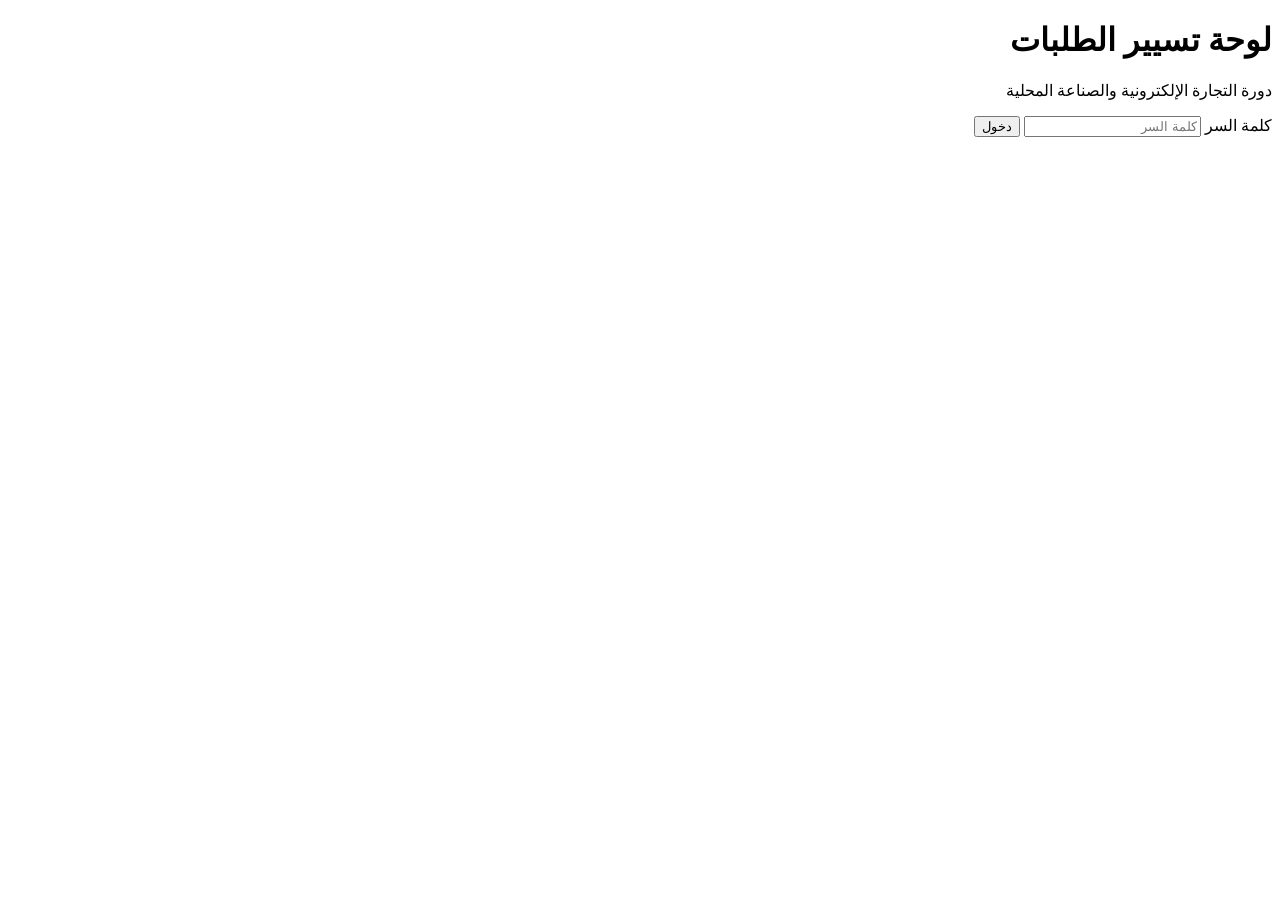
==== admin.html @ 966c3cd6 "Add files via upload" ====
<!DOCTYPE html>
<html lang="ar" dir="rtl">
<head>
<meta charset="UTF-8">
<meta name="viewport" content="width=device-width, initial-scale=1">
<title>لوحة تسيير الطلبات — دورة Oussama Sena</title>
<meta name="robots" content="noindex, nofollow">
<meta name="theme-color" content="#05070b">
<link rel="icon" href="favicon.svg" type="image/svg+xml">

<link rel="preconnect" href="https://fonts.googleapis.com">
<link rel="preconnect" href="https://fonts.gstatic.com" crossorigin>
<link href="https://fonts.googleapis.com/css2?family=Cairo:wght@400;600;700;900&display=swap" rel="stylesheet">
<link rel="stylesheet" href="admin.css">
</head>
<body>

<!-- ==========================================================
     شاشة الدخول
     ========================================================== -->
<div class="gate" id="gate">
  <form class="gate__card" id="gateForm">
    <span class="gate__mark" aria-hidden="true"></span>
    <h1>لوحة تسيير الطلبات</h1>
    <p>دورة التجارة الإلكترونية والصناعة المحلية</p>
    <label for="pw" class="sr-only">كلمة السر</label>
    <input type="password" id="pw" placeholder="كلمة السر" autocomplete="current-password" required>
    <span class="gate__err" id="gateErr"></span>
    <button type="submit" class="btn btn--primary btn--block">دخول</button>
  </form>
</div>

<!-- ==========================================================
     اللوحة
     ========================================================== -->
<div class="app" id="app" hidden>

  <header class="bar">
    <div class="wrap bar__in">
      <div class="bar__brand">
        <span class="bar__mark" aria-hidden="true"></span>
        <span class="bar__txt">لوحة تسيير الطلبات<small>By Oussama Sena</small></span>
      </div>
      <div class="bar__acts">
        <a href="index.html" class="btn btn--ghost btn--sm">الصفحة</a>
        <button type="button" class="btn btn--ghost btn--sm" id="logoutBtn">خروج</button>
      </div>
    </div>
  </header>

  <main class="wrap main">

    <!-- المؤشرات -->
    <section class="kpis" id="kpis" aria-label="ملخص">
      <button class="kpi is-active" data-filter="الكل">
        <span class="kpi__k">كل الطلبات</span><span class="kpi__v" id="kTotal">0</span>
      </button>
      <button class="kpi kpi--new" data-filter="جديد">
        <span class="kpi__k">جديد</span><span class="kpi__v" id="kNew">0</span>
      </button>
      <button class="kpi kpi--call" data-filter="تم التواصل">
        <span class="kpi__k">تم التواصل</span><span class="kpi__v" id="kCall">0</span>
      </button>
      <button class="kpi kpi--ok" data-filter="مؤكد">
        <span class="kpi__k">مؤكد</span><span class="kpi__v" id="kOk">0</span>
      </button>
      <button class="kpi kpi--no" data-filter="ملغى">
        <span class="kpi__k">ملغى</span><span class="kpi__v" id="kNo">0</span>
      </button>
      <div class="kpi kpi--money">
        <span class="kpi__k">المداخيل المؤكدة</span><span class="kpi__v" id="kMoney">0 دج</span>
      </div>
    </section>

    <!-- أدوات -->
    <section class="tools">
      <div class="search">
        <svg viewBox="0 0 24 24" aria-hidden="true"><circle cx="11" cy="11" r="7"/><path d="M20 20l-4-4"/></svg>
        <input type="search" id="q" placeholder="ابحث بالاسم أو الهاتف أو الولاية…" autocomplete="off">
      </div>
      <select id="sort" aria-label="الترتيب">
        <option value="new">الأحدث أولاً</option>
        <option value="old">الأقدم أولاً</option>
        <option value="name">حسب الاسم</option>
        <option value="wilaya">حسب الولاية</option>
      </select>
      <button type="button" class="btn btn--ghost btn--sm" id="exportBtn">تصدير Excel</button>
      <button type="button" class="btn btn--ghost btn--sm" id="backupBtn">نسخة احتياطية</button>
      <label class="btn btn--ghost btn--sm" for="importFile">استرجاع</label>
      <input type="file" id="importFile" accept="application/json" hidden>
      <button type="button" class="btn btn--ghost btn--sm" id="addBtn">+ طلب يدوي</button>
    </section>

    <p class="count" id="count"></p>

    <!-- القائمة -->
    <section id="list" class="list"></section>

    <div class="empty" id="empty" hidden>
      <span aria-hidden="true">📭</span>
      <h2>لا توجد طلبات بعد</h2>
      <p>ستظهر هنا الطلبات القادمة من نموذج التسجيل في الصفحة.</p>
    </div>

  </main>
</div>

<!-- نافذة إضافة طلب يدوي -->
<div class="modal" id="addModal" hidden>
  <form class="modal__card" id="addForm">
    <h2>إضافة طلب يدوي</h2>
    <p class="modal__sub">لتسجيل شخص تواصل معك عبر واتساب أو الهاتف.</p>

    <label for="mName">الاسم واللقب</label>
    <input type="text" id="mName" required>

    <label for="mPhone">رقم الهاتف</label>
    <input type="tel" id="mPhone" required>

    <label for="mWilaya">الولاية</label>
    <select id="mWilaya" required><option value="">اختر الولاية</option></select>

    <label for="mNote">ملاحظة</label>
    <textarea id="mNote" rows="3" placeholder="اختياري…"></textarea>

    <div class="modal__acts">
      <button type="submit" class="btn btn--primary">إضافة</button>
      <button type="button" class="btn btn--ghost" data-close>إلغاء</button>
    </div>
  </form>
</div>

<div class="toast" id="toast" hidden></div>

<script src="admin.js" defer></script>
</body>
</html>
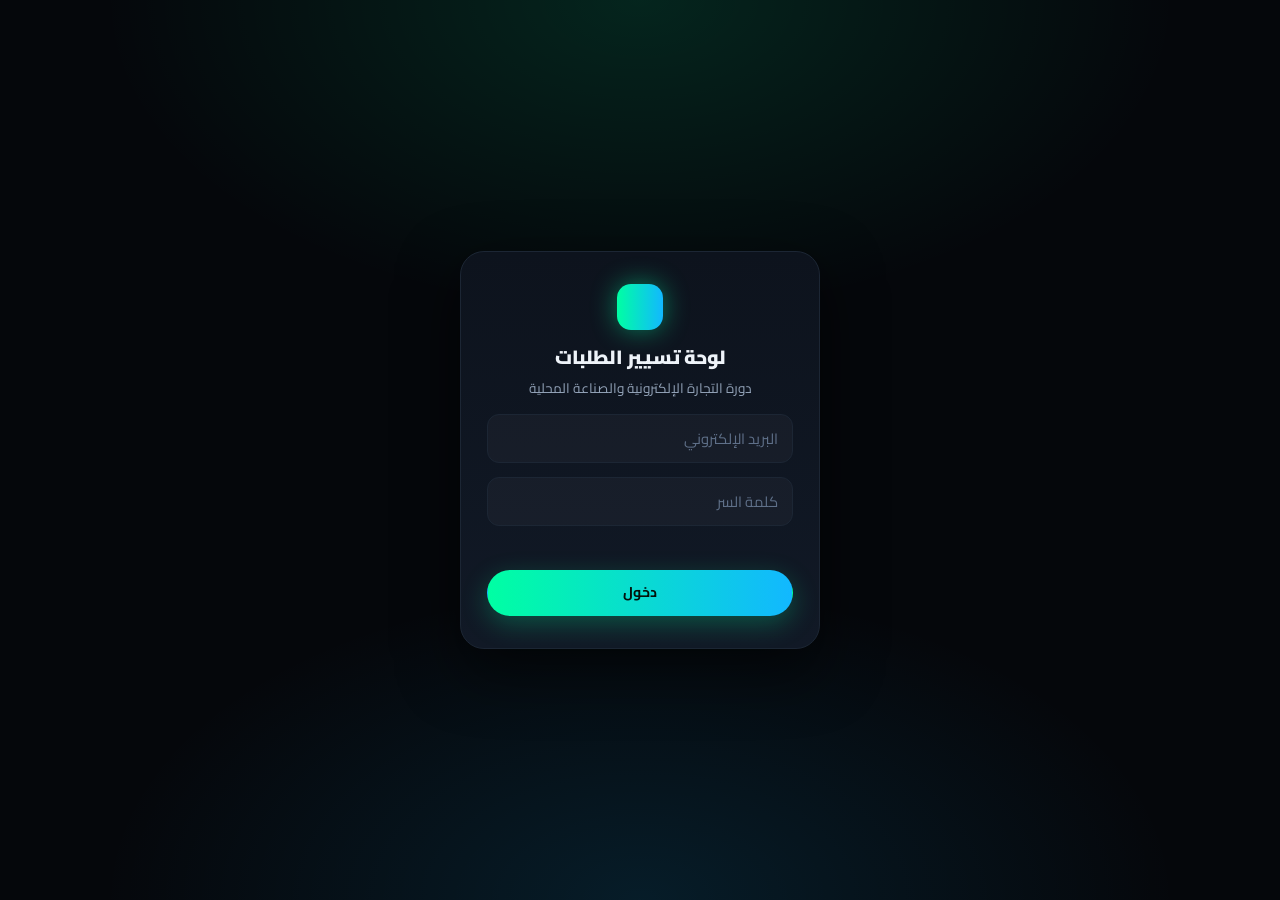
==== commit 42d904fb: "Add files via upload" ====
--- a/admin.html
+++ b/admin.html
@@ -23,10 +23,12 @@
     <span class="gate__mark" aria-hidden="true"></span>
     <h1>لوحة تسيير الطلبات</h1>
     <p>دورة التجارة الإلكترونية والصناعة المحلية</p>
+    <label for="gEmail" class="sr-only">البريد الإلكتروني</label>
+    <input type="email" id="gEmail" placeholder="البريد الإلكتروني" autocomplete="username" required>
     <label for="pw" class="sr-only">كلمة السر</label>
     <input type="password" id="pw" placeholder="كلمة السر" autocomplete="current-password" required>
     <span class="gate__err" id="gateErr"></span>
-    <button type="submit" class="btn btn--primary btn--block">دخول</button>
+    <button type="submit" class="btn btn--primary btn--block" id="gateBtn">دخول</button>
   </form>
 </div>
 
@@ -84,6 +86,7 @@
         <option value="name">حسب الاسم</option>
         <option value="wilaya">حسب الولاية</option>
       </select>
+      <button type="button" class="btn btn--ghost btn--sm" id="refreshBtn">تحديث</button>
       <button type="button" class="btn btn--ghost btn--sm" id="exportBtn">تصدير Excel</button>
       <button type="button" class="btn btn--ghost btn--sm" id="backupBtn">نسخة احتياطية</button>
       <label class="btn btn--ghost btn--sm" for="importFile">استرجاع</label>
--- a/admin.css
+++ b/admin.css
@@ -0,0 +1,332 @@
+/* ==========================================================
+   لوحة تسيير الطلبات — By Oussama Sena
+   ----------------------------------------------------------
+   1. المتغيرات والأساسيات
+   2. أزرار وحقول مشتركة
+   3. شاشة الدخول
+   4. الشريط العلوي
+   5. المؤشرات (KPIs)
+   6. أدوات البحث والتصفية
+   7. بطاقات الطلبات
+   8. النافذة المنبثقة + التنبيه
+   9. الشاشات الكبيرة
+   ========================================================== */
+
+/* ===== 1. المتغيرات والأساسيات ============================ */
+:root{
+  --bg:        #05070b;
+  --surface:   #0d131d;
+  --surface-2: #111926;
+  --line:      #1c2634;
+  --text:      #eef3f9;
+  --muted:     #93a3b8;
+
+  --neon:      #00ffa3;
+  --electric:  #12b8ff;
+  --grad:      linear-gradient(90deg, var(--neon), var(--electric));
+
+  --new:       #12b8ff;
+  --call:      #ffc44d;
+  --ok:        #00ffa3;
+  --no:        #ff7a7a;
+
+  --radius:    18px;
+  --radius-sm: 12px;
+  --ease:      cubic-bezier(.22,.85,.3,1);
+}
+
+*,*::before,*::after{ box-sizing:border-box; }
+
+body{
+  margin:0;
+  background:var(--bg);
+  color:var(--text);
+  font-family:"Cairo","Tajawal","Segoe UI",system-ui,sans-serif;
+  font-size:15px;
+  line-height:1.7;
+  -webkit-font-smoothing:antialiased;
+}
+
+h1,h2,h3{ margin:0; line-height:1.4; font-weight:900; }
+p{ margin:0; }
+a{ color:inherit; text-decoration:none; }
+[hidden]{ display:none !important; }
+:focus-visible{ outline:2px solid var(--neon); outline-offset:2px; border-radius:8px; }
+
+.wrap{ width:100%; max-width:1180px; margin-inline:auto; padding-inline:16px; }
+.sr-only{
+  position:absolute; width:1px; height:1px; padding:0; margin:-1px;
+  overflow:hidden; clip:rect(0 0 0 0); white-space:nowrap; border:0;
+}
+
+
+/* ===== 2. أزرار وحقول مشتركة ============================== */
+.btn{
+  display:inline-flex; align-items:center; justify-content:center; gap:6px;
+  padding:10px 18px;
+  border:1px solid transparent; border-radius:999px;
+  font:inherit; font-weight:700; font-size:.88rem;
+  cursor:pointer; white-space:nowrap;
+  transition:transform .2s var(--ease), border-color .2s, background .2s, color .2s;
+}
+.btn--primary{ background:var(--grad); color:#04120c; box-shadow:0 8px 26px rgba(0,255,163,.25); }
+.btn--ghost{ background:rgba(255,255,255,.03); color:var(--text); border-color:var(--line); }
+.btn--ghost:hover{ border-color:var(--neon); color:var(--neon); }
+.btn--sm{ padding:8px 14px; font-size:.82rem; }
+.btn--block{ display:flex; width:100%; }
+.btn:active{ transform:scale(.97); }
+
+input,select,textarea{
+  width:100%; padding:11px 14px;
+  background:rgba(255,255,255,.03);
+  border:1px solid var(--line); border-radius:var(--radius-sm);
+  color:var(--text); font:inherit; font-size:.92rem;
+  transition:border-color .2s, box-shadow .2s;
+}
+textarea{ resize:vertical; }
+input:focus,select:focus,textarea:focus{
+  outline:none; border-color:var(--neon); box-shadow:0 0 0 3px rgba(0,255,163,.13);
+}
+::placeholder{ color:#5f7089; }
+select{
+  appearance:none; -webkit-appearance:none; padding-inline-end:38px;
+  background-image:url("data:image/svg+xml;charset=utf-8,%3Csvg xmlns='http://www.w3.org/2000/svg' viewBox='0 0 24 24' fill='none' stroke='%2393a3b8' stroke-width='2.4' stroke-linecap='round' stroke-linejoin='round'%3E%3Cpath d='M6 9l6 6 6-6'/%3E%3C/svg%3E");
+  background-repeat:no-repeat; background-position:left 14px center; background-size:13px;
+}
+select option{ background:#0d131d; color:var(--text); }
+input[type="tel"]{ direction:ltr; text-align:right; }
+
+
+/* ===== 3. شاشة الدخول ===================================== */
+.gate{
+  position:fixed; inset:0; z-index:100;
+  display:grid; place-items:center; padding:20px;
+  background:
+    radial-gradient(60% 50% at 50% 0%, rgba(0,255,163,.12), transparent 70%),
+    radial-gradient(60% 50% at 50% 100%, rgba(18,184,255,.12), transparent 70%),
+    var(--bg);
+}
+.gate__card{
+  width:100%; max-width:360px; text-align:center;
+  display:grid; gap:14px;
+  padding:32px 26px;
+  background:linear-gradient(180deg,var(--surface),var(--surface-2));
+  border:1px solid var(--line); border-radius:24px;
+  box-shadow:0 20px 60px rgba(0,0,0,.6);
+}
+.gate__mark{
+  width:46px; height:46px; margin:0 auto; border-radius:14px;
+  background:var(--grad); box-shadow:0 0 26px rgba(0,255,163,.45);
+}
+.gate__card h1{ font-size:1.2rem; }
+.gate__card p{ color:var(--muted); font-size:.85rem; margin-top:-8px; }
+.gate__err{ color:var(--no); font-size:.82rem; font-weight:700; min-height:1.2em; }
+
+
+/* ===== 4. الشريط العلوي =================================== */
+.bar{
+  position:sticky; inset-block-start:0; z-index:40;
+  background:rgba(5,7,11,.9);
+  backdrop-filter:blur(12px); -webkit-backdrop-filter:blur(12px);
+  border-block-end:1px solid var(--line);
+}
+.bar__in{ display:flex; align-items:center; justify-content:space-between; gap:12px; height:60px; }
+.bar__brand{ display:flex; align-items:center; gap:10px; min-width:0; }
+.bar__mark{ width:30px; height:30px; flex:0 0 auto; border-radius:9px; background:var(--grad); }
+.bar__txt{
+  display:flex; flex-direction:column; line-height:1.25;
+  font-weight:800; font-size:.86rem; white-space:nowrap;
+  overflow:hidden; text-overflow:ellipsis;
+}
+.bar__txt small{ color:var(--muted); font-weight:600; font-size:.68rem; }
+.bar__acts{ display:flex; gap:8px; flex:0 0 auto; }
+
+.main{ padding-block:22px 60px; }
+
+
+/* ===== 5. المؤشرات ======================================== */
+.kpis{
+  display:grid; gap:10px; margin-bottom:20px;
+  grid-template-columns:repeat(2,1fr);
+}
+.kpi{
+  display:flex; flex-direction:column; gap:2px; text-align:start;
+  padding:14px 16px;
+  background:var(--surface); border:1px solid var(--line); border-radius:var(--radius);
+  color:inherit; font:inherit; cursor:pointer;
+  transition:border-color .22s, transform .22s var(--ease), background .22s;
+}
+.kpi:hover{ transform:translateY(-2px); border-color:var(--muted); }
+.kpi.is-active{ border-color:var(--neon); background:rgba(0,255,163,.06); }
+.kpi__k{ color:var(--muted); font-size:.76rem; font-weight:700; }
+.kpi__v{ font-size:1.45rem; font-weight:900; line-height:1.2; }
+.kpi--new  .kpi__v{ color:var(--new); }
+.kpi--call .kpi__v{ color:var(--call); }
+.kpi--ok   .kpi__v{ color:var(--ok); }
+.kpi--no   .kpi__v{ color:var(--no); }
+/* على الهاتف: البطاقتان الأخيرتان تأخذان عرض السطر كاملاً تفادياً للفراغ */
+.kpi--no{ grid-column:1 / -1; }
+.kpi--money{ cursor:default; grid-column:1 / -1; background:rgba(0,255,163,.05); border-color:rgba(0,255,163,.25); }
+.kpi--money:hover{ transform:none; border-color:rgba(0,255,163,.25); }
+.kpi--money .kpi__v{ background:var(--grad); -webkit-background-clip:text; background-clip:text; color:transparent; }
+
+
+/* ===== 6. الأدوات ========================================= */
+.tools{ display:flex; flex-wrap:wrap; gap:8px; align-items:center; margin-bottom:14px; }
+.search{ position:relative; flex:1 1 240px; min-width:200px; }
+.search svg{
+  position:absolute; inset-inline-start:13px; inset-block-start:50%;
+  transform:translateY(-50%);
+  width:17px; height:17px; pointer-events:none;
+  fill:none; stroke:var(--muted); stroke-width:2; stroke-linecap:round;
+}
+.search input{ padding-inline-start:40px; }
+.tools select{ width:auto; flex:0 0 auto; padding-block:10px; font-size:.85rem; }
+.tools label.btn{ cursor:pointer; }
+
+.count{ color:var(--muted); font-size:.82rem; margin-bottom:12px; }
+
+
+/* ===== 7. بطاقات الطلبات ================================== */
+.list{ display:grid; gap:12px; }
+
+.item{
+  background:var(--surface); border:1px solid var(--line); border-radius:var(--radius);
+  overflow:hidden;
+  transition:border-color .22s;
+}
+.item:hover{ border-color:#26364b; }
+.item[data-status="جديد"]      { border-inline-start:3px solid var(--new); }
+.item[data-status="تم التواصل"]{ border-inline-start:3px solid var(--call); }
+.item[data-status="مؤكد"]      { border-inline-start:3px solid var(--ok); }
+.item[data-status="ملغى"]      { border-inline-start:3px solid var(--no); opacity:.62; }
+
+.item__head{
+  display:grid; gap:10px;
+  grid-template-columns:1fr auto; align-items:start;
+  padding:15px 16px; cursor:pointer;
+}
+.item__id{ min-width:0; }
+.item__name{ font-size:1rem; font-weight:900; }
+.item__meta{
+  display:flex; flex-wrap:wrap; gap:6px 14px;
+  margin-top:4px; color:var(--muted); font-size:.8rem; font-weight:600;
+}
+.item__meta b{ color:#c3d3e3; font-weight:700; }
+.item__phone{ direction:ltr; unicode-bidi:isolate; }
+
+.badge{
+  padding:5px 12px; border-radius:999px;
+  font-size:.74rem; font-weight:800; white-space:nowrap;
+  border:1px solid currentColor;
+}
+.badge[data-s="جديد"]      { color:var(--new);  background:rgba(18,184,255,.1); }
+.badge[data-s="تم التواصل"]{ color:var(--call); background:rgba(255,196,77,.1); }
+.badge[data-s="مؤكد"]      { color:var(--ok);   background:rgba(0,255,163,.1); }
+.badge[data-s="ملغى"]      { color:var(--no);   background:rgba(255,122,122,.1); }
+
+.item__body{
+  padding:0 16px 16px;
+  border-block-start:1px solid var(--line);
+  margin-top:2px; padding-top:14px;
+  display:grid; gap:14px;
+}
+
+.facts{ display:grid; gap:8px; }
+.f{
+  display:grid; grid-template-columns:auto 1fr; gap:10px;
+  padding:9px 12px;
+  background:rgba(255,255,255,.02); border:1px solid #161f2c; border-radius:10px;
+  font-size:.84rem;
+}
+.f b{ color:var(--muted); font-weight:700; }
+
+.statusrow{ display:flex; flex-wrap:wrap; gap:7px; }
+.st{
+  padding:8px 14px; border-radius:999px;
+  background:rgba(255,255,255,.03); border:1px solid var(--line);
+  color:var(--muted); font:inherit; font-size:.8rem; font-weight:700; cursor:pointer;
+  transition:all .2s var(--ease);
+}
+.st:hover{ color:var(--text); border-color:var(--muted); }
+.st.is-on[data-s="جديد"]      { background:var(--new);  color:#04120c; border-color:transparent; }
+.st.is-on[data-s="تم التواصل"]{ background:var(--call); color:#04120c; border-color:transparent; }
+.st.is-on[data-s="مؤكد"]      { background:var(--ok);   color:#04120c; border-color:transparent; }
+.st.is-on[data-s="ملغى"]      { background:var(--no);   color:#1a0505; border-color:transparent; }
+
+.item__acts{ display:flex; flex-wrap:wrap; gap:8px; }
+.act{
+  display:inline-flex; align-items:center; gap:6px;
+  padding:9px 15px; border-radius:999px;
+  border:1px solid var(--line); background:rgba(255,255,255,.03);
+  color:var(--text); font:inherit; font-size:.82rem; font-weight:700; cursor:pointer;
+  transition:all .2s var(--ease);
+}
+.act--wa:hover{ color:#25d366; border-color:#25d366; }
+.act--call:hover{ color:var(--electric); border-color:var(--electric); }
+.act--del{ margin-inline-start:auto; }
+.act--del:hover{ color:var(--no); border-color:var(--no); }
+
+.notewrap{ display:grid; gap:6px; }
+.notewrap label{ color:var(--muted); font-size:.8rem; font-weight:700; }
+
+.empty{ text-align:center; padding:60px 20px; color:var(--muted); }
+.empty span{ font-size:2.4rem; display:block; margin-bottom:10px; }
+.empty h2{ font-size:1.1rem; color:var(--text); }
+.empty p{ font-size:.88rem; margin-top:6px; }
+
+
+/* ===== 8. النافذة المنبثقة + التنبيه ====================== */
+.modal{
+  position:fixed; inset:0; z-index:90;
+  display:grid; place-items:center; padding:18px;
+  background:rgba(3,5,8,.78); backdrop-filter:blur(4px);
+}
+.modal__card{
+  width:100%; max-width:420px; max-height:90vh; overflow:auto;
+  display:grid; gap:10px;
+  padding:26px 22px;
+  background:linear-gradient(180deg,var(--surface),var(--surface-2));
+  border:1px solid var(--line); border-radius:22px;
+  box-shadow:0 24px 70px rgba(0,0,0,.7);
+  animation:pop .25s var(--ease);
+}
+.modal__card h2{ font-size:1.1rem; }
+.modal__sub{ color:var(--muted); font-size:.84rem; margin-top:-6px; margin-bottom:6px; }
+.modal__card label{ font-size:.82rem; font-weight:800; }
+.modal__acts{ display:flex; gap:8px; margin-top:10px; }
+.modal__acts .btn{ flex:1; }
+
+.toast{
+  position:fixed; inset-block-end:20px; inset-inline:0;
+  width:max-content; max-width:88%; margin-inline:auto; z-index:110;
+  padding:12px 22px; border-radius:999px;
+  background:var(--grad); color:#04120c;
+  font-weight:800; font-size:.86rem;
+  box-shadow:0 14px 40px rgba(0,255,163,.35);
+  animation:pop .25s var(--ease);
+}
+
+@keyframes pop{ from{ opacity:0; transform:translateY(8px) scale(.97); } to{ opacity:1; transform:none; } }
+
+@media (prefers-reduced-motion:reduce){
+  *,*::before,*::after{ animation:none !important; transition-duration:.01ms !important; }
+}
+
+
+/* ===== 9. الشاشات الكبيرة ================================= */
+@media (min-width:640px){
+  .kpis{ grid-template-columns:repeat(3,1fr); }
+  .kpi--no, .kpi--money{ grid-column:auto; }
+  .facts{ grid-template-columns:1fr 1fr; }
+}
+
+@media (min-width:1000px){
+  .wrap{ padding-inline:24px; }
+  .kpis{ grid-template-columns:repeat(6,1fr); }
+  .kpi__v{ font-size:1.55rem; }
+  .main{ padding-block:28px 80px; }
+  .item__head{ padding:17px 20px; }
+  .item__body{ padding-inline:20px; }
+  .facts{ grid-template-columns:repeat(3,1fr); }
+}
